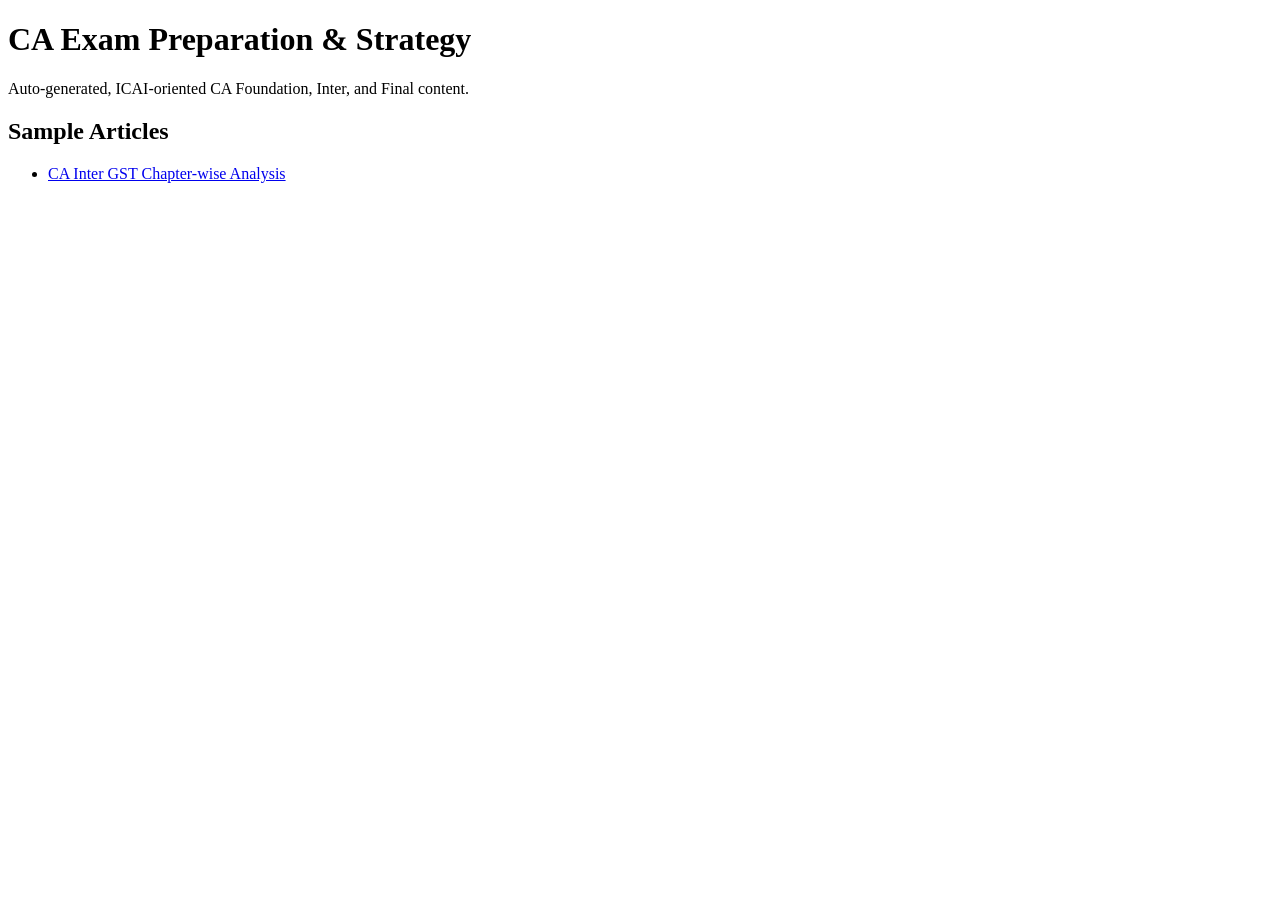
==== index.html @ 5d4cbba1 "Create index.html" ====
<!DOCTYPE html>
<html>
<head>
  <meta charset="utf-8">
  <title>CA Exam Strategy – AI Articles</title>
</head>
<body>
  <h1>CA Exam Preparation & Strategy</h1>
  <p>Auto-generated, ICAI-oriented CA Foundation, Inter, and Final content.</p>

  <h2>Sample Articles</h2>
  <ul>
    <li><a href="posts/ca-inter-gst-chapter-wise-analysis.html">CA Inter GST Chapter-wise Analysis</a></li>
    <!-- Later you can add more links or generate this list programmatically -->
  </ul>
</body>
</html>
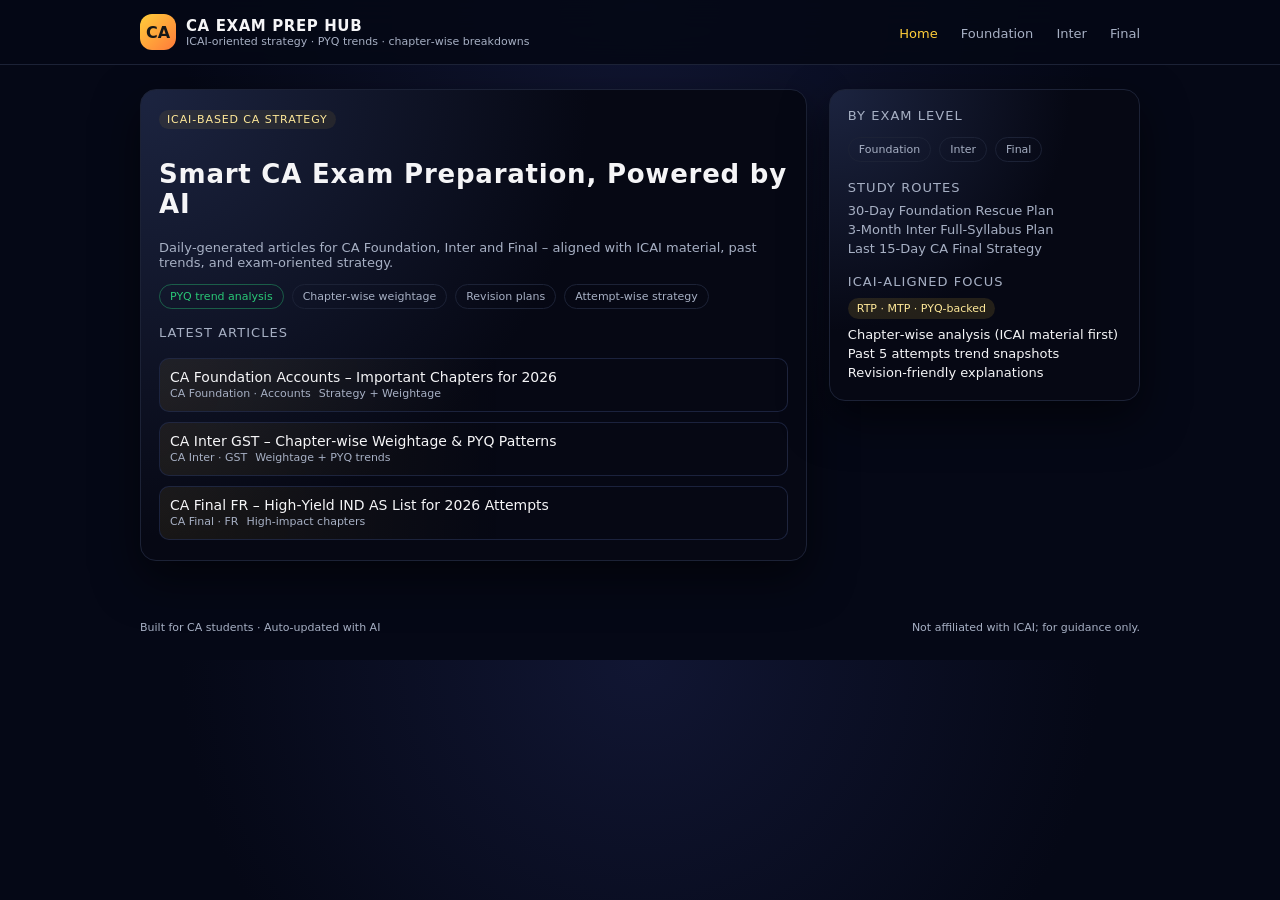
==== commit cd70d7f8: "Update index.html" ====
--- a/index.html
+++ b/index.html
@@ -1,17 +1,122 @@
 <!DOCTYPE html>
-<html>
+<html lang="en">
 <head>
-  <meta charset="utf-8">
-  <title>CA Exam Strategy – AI Articles</title>
+  <meta charset="utf-8" />
+  <title>CA Exam Prep Hub – Foundation | Inter | Final</title>
+  <meta name="viewport" content="width=device-width, initial-scale=1" />
+  <link rel="stylesheet" href="style.css" />
 </head>
 <body>
-  <h1>CA Exam Preparation & Strategy</h1>
-  <p>Auto-generated, ICAI-oriented CA Foundation, Inter, and Final content.</p>
+  <header class="header">
+    <div class="header-inner">
+      <div class="logo-block">
+        <div class="logo-pill">CA</div>
+        <div>
+          <div class="logo-text-main">CA Exam Prep Hub</div>
+          <div class="logo-text-sub">ICAI‑oriented strategy · PYQ trends · chapter‑wise breakdowns</div>
+        </div>
+      </div>
+      <nav class="nav-links">
+        <a href="#" class="active">Home</a>
+        <a href="#foundation">Foundation</a>
+        <a href="#inter">Inter</a>
+        <a href="#final">Final</a>
+      </nav>
+    </div>
+  </header>
 
-  <h2>Sample Articles</h2>
-  <ul>
-    <li><a href="posts/ca-inter-gst-chapter-wise-analysis.html">CA Inter GST Chapter-wise Analysis</a></li>
-    <!-- Later you can add more links or generate this list programmatically -->
-  </ul>
+  <main class="page">
+    <!-- Left column -->
+    <section>
+      <div class="card">
+        <div class="hero-badge">ICAI‑based CA Strategy</div>
+        <h1 class="hero-title">Smart CA Exam Preparation, Powered by AI</h1>
+        <p class="hero-sub">
+          Daily‑generated articles for CA Foundation, Inter and Final – aligned with ICAI material, past trends,
+          and exam‑oriented strategy.
+        </p>
+        <div class="chip-row">
+          <span class="chip chip-pill">PYQ trend analysis</span>
+          <span class="chip">Chapter‑wise weightage</span>
+          <span class="chip">Revision plans</span>
+          <span class="chip">Attempt‑wise strategy</span>
+        </div>
+
+        <div class="posts-list" style="margin-top:16px;">
+          <div class="sidebar-title">Latest articles</div>
+
+          <!-- Replace these links with real slugs your automation created -->
+          <div class="post-row" id="foundation">
+            <a href="posts/ca-foundation-accounts-important-chapters-2026.html">
+              CA Foundation Accounts – Important Chapters for 2026
+            </a>
+            <div class="post-row-meta">
+              <span>CA Foundation · Accounts</span>
+              <span>Strategy + Weightage</span>
+            </div>
+          </div>
+
+          <div class="post-row" id="inter">
+            <a href="posts/ca-inter-gst-chapter-wise-analysis.html">
+              CA Inter GST – Chapter‑wise Weightage & PYQ Patterns
+            </a>
+            <div class="post-row-meta">
+              <span>CA Inter · GST</span>
+              <span>Weightage + PYQ trends</span>
+            </div>
+          </div>
+
+          <div class="post-row" id="final">
+            <a href="posts/ca-final-fr-important-ind-as.html">
+              CA Final FR – High‑Yield IND AS List for 2026 Attempts
+            </a>
+            <div class="post-row-meta">
+              <span>CA Final · FR</span>
+              <span>High‑impact chapters</span>
+            </div>
+          </div>
+
+        </div>
+      </div>
+    </section>
+
+    <!-- Right column (sidebar) -->
+    <aside>
+      <div class="card">
+        <div class="sidebar-section">
+          <div class="sidebar-title">By exam level</div>
+          <div class="chip-row">
+            <span class="chip">Foundation</span>
+            <span class="chip">Inter</span>
+            <span class="chip">Final</span>
+          </div>
+        </div>
+
+        <div class="sidebar-section">
+          <div class="sidebar-title">Study routes</div>
+          <ul class="sidebar-list">
+            <li><a href="#foundation">30‑Day Foundation Rescue Plan</a></li>
+            <li><a href="#inter">3‑Month Inter Full‑Syllabus Plan</a></li>
+            <li><a href="#final">Last 15‑Day CA Final Strategy</a></li>
+          </ul>
+        </div>
+
+        <div class="sidebar-section">
+          <div class="sidebar-title">ICAI‑aligned focus</div>
+          <span class="badge-pill">RTP · MTP · PYQ‑backed</span>
+          <ul class="sidebar-list">
+            <li>Chapter‑wise analysis (ICAI material first)</li>
+            <li>Past 5 attempts trend snapshots</li>
+            <li>Revision‑friendly explanations</li>
+          </ul>
+        </div>
+      </div>
+    </aside>
+  </main>
+
+  <footer class="footer">
+    <span>Built for CA students · Auto‑updated with AI</span>
+    <span>Not affiliated with ICAI; for guidance only.</span>
+  </footer>
 </body>
 </html>
--- a/style.css
+++ b/style.css
@@ -0,0 +1,251 @@
+:root {
+  --bg: #050816;
+  --bg-card: #0b1020;
+  --accent: #ffce3a;
+  --accent-soft: #ffe999;
+  --text-main: #f5f5f7;
+  --text-muted: #a7b0c4;
+  --border-subtle: #1c2236;
+  --danger: #ff5c5c;
+  --success: #29c776;
+  --font-main: system-ui, -apple-system, BlinkMacSystemFont, "Segoe UI", sans-serif;
+}
+
+* { box-sizing: border-box; }
+
+body {
+  margin: 0;
+  font-family: var(--font-main);
+  background: radial-gradient(circle at top, #111633 0, #050816 50%);
+  color: var(--text-main);
+}
+
+/* Top header / brand */
+
+.header {
+  border-bottom: 1px solid var(--border-subtle);
+  background: rgba(5, 8, 22, 0.9);
+  backdrop-filter: blur(18px);
+  position: sticky;
+  top: 0;
+  z-index: 10;
+}
+
+.header-inner {
+  max-width: 1040px;
+  margin: 0 auto;
+  padding: 14px 20px;
+  display: flex;
+  align-items: center;
+  justify-content: space-between;
+}
+
+.logo-block {
+  display: flex;
+  align-items: center;
+  gap: 10px;
+}
+
+.logo-pill {
+  width: 36px;
+  height: 36px;
+  border-radius: 12px;
+  background: linear-gradient(135deg, #ffce3a, #ff7a3a);
+  display: flex;
+  align-items: center;
+  justify-content: center;
+  font-weight: 800;
+  color: #171717;
+}
+
+.logo-text-main {
+  font-weight: 700;
+  letter-spacing: 0.04em;
+  font-size: 15px;
+  text-transform: uppercase;
+}
+
+.logo-text-sub {
+  font-size: 11px;
+  color: var(--text-muted);
+}
+
+.nav-links a {
+  color: var(--text-muted);
+  font-size: 13px;
+  text-decoration: none;
+  margin-left: 18px;
+}
+
+.nav-links a.active,
+.nav-links a:hover {
+  color: var(--accent);
+}
+
+/* Layout */
+
+.page {
+  max-width: 1040px;
+  margin: 0 auto;
+  padding: 24px 20px 60px;
+  display: grid;
+  grid-template-columns: minmax(0, 3fr) minmax(260px, 1.4fr);
+  gap: 22px;
+}
+
+@media (max-width: 880px) {
+  .page {
+    grid-template-columns: 1fr;
+  }
+}
+
+/* Cards */
+
+.card {
+  background: radial-gradient(circle at top left, #1c2440 0, #060814 55%);
+  border-radius: 16px;
+  padding: 18px 18px 20px;
+  border: 1px solid var(--border-subtle);
+  box-shadow: 0 18px 45px rgba(0, 0, 0, 0.55);
+}
+
+/* Hero + filters */
+
+.hero-title {
+  font-size: 26px;
+  font-weight: 700;
+  letter-spacing: 0.03em;
+}
+
+.hero-badge {
+  display: inline-flex;
+  align-items: center;
+  gap: 6px;
+  padding: 3px 8px;
+  border-radius: 999px;
+  background: rgba(255, 206, 58, 0.08);
+  color: var(--accent-soft);
+  font-size: 11px;
+  margin-bottom: 8px;
+  text-transform: uppercase;
+  letter-spacing: 0.08em;
+}
+
+.hero-sub {
+  color: var(--text-muted);
+  font-size: 13px;
+  margin-top: 6px;
+}
+
+.chip-row {
+  display: flex;
+  flex-wrap: wrap;
+  gap: 8px;
+  margin-top: 14px;
+}
+
+.chip {
+  padding: 5px 10px;
+  border-radius: 999px;
+  border: 1px solid var(--border-subtle);
+  font-size: 11px;
+  color: var(--text-muted);
+}
+
+.chip.chip-pill {
+  border-color: rgba(41, 199, 118, 0.4);
+  color: var(--success);
+}
+
+/* Articles list */
+
+.posts-list {
+  margin-top: 14px;
+  display: flex;
+  flex-direction: column;
+  gap: 10px;
+}
+
+.post-row {
+  padding: 10px 10px 11px;
+  border-radius: 10px;
+  border: 1px solid rgba(33, 42, 72, 0.8);
+  background: radial-gradient(circle at left, rgba(255, 206, 58, 0.08) 0, transparent 55%);
+  display: flex;
+  flex-direction: column;
+  gap: 2px;
+}
+
+.post-row-meta {
+  display: flex;
+  gap: 8px;
+  font-size: 11px;
+  color: var(--text-muted);
+}
+
+.post-row a {
+  font-size: 14px;
+  font-weight: 500;
+  color: var(--text-main);
+  text-decoration: none;
+}
+
+.post-row a:hover {
+  color: var(--accent);
+}
+
+/* Sidebar */
+
+.sidebar-title {
+  font-size: 13px;
+  text-transform: uppercase;
+  letter-spacing: 0.08em;
+  color: var(--text-muted);
+  margin-bottom: 8px;
+}
+
+.sidebar-section + .sidebar-section {
+  margin-top: 18px;
+}
+
+.badge-pill {
+  display: inline-flex;
+  padding: 4px 9px;
+  border-radius: 999px;
+  background: rgba(255, 206, 58, 0.12);
+  font-size: 11px;
+  color: var(--accent-soft);
+}
+
+.sidebar-list {
+  list-style: none;
+  padding: 0;
+  margin: 8px 0 0;
+  font-size: 13px;
+}
+
+.sidebar-list li + li {
+  margin-top: 4px;
+}
+
+.sidebar-list a {
+  color: var(--text-muted);
+  text-decoration: none;
+}
+
+.sidebar-list a:hover {
+  color: var(--accent);
+}
+
+/* Footer */
+
+.footer {
+  max-width: 1040px;
+  margin: 0 auto 26px;
+  padding: 0 20px;
+  font-size: 11px;
+  color: var(--text-muted);
+  display: flex;
+  justify-content: space-between;
+  gap: 10px;
+}
